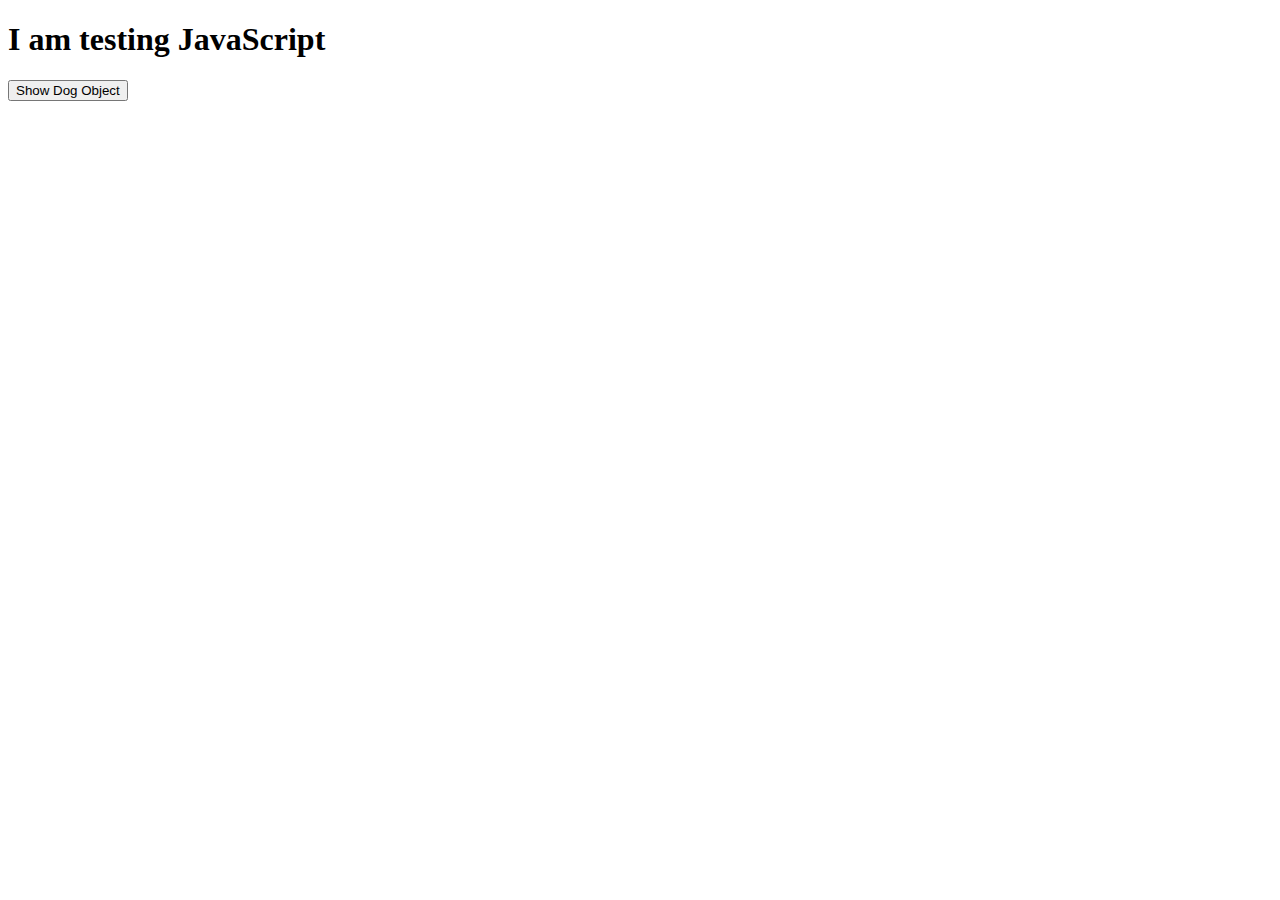
==== index.html @ b6f6394f "Update index.html" ====
﻿<!DOCTYPE html>
<html>
<head>
    <meta charset="utf-8" />
    <title>JavaScript Test</title>
    <script>
        // Creating whole class
        class dog {
            
            constructor(name, breed, age, weight, city, state) {
                var name = name;
                var breed = breed;
                var age = age;
                var weight = weight;
                var address = {
                    city: city,
                    state: state
                }

                this.getName = function() {
                    return name;
                };
                this.getBreed = function() {
                    return breed;
                };
                this.getAge = function() {
                    return age;
                };
                this.getWeight = function() {
                    return weight;
                };
            }

            honk() {
                alert("Beep Beep!");
            }
        }
        // Just creating constructor
        function dogMaker (name,breed,age,weight) {
            this.name = name;
            this.breed = breed;
            this.age = age;
            this.weight = weight;
        }
        // creating object and adding attributes
        var doggo = new Object();
        doggo.breed = "help";
        doggo.country = "Australia";


        function btn_click() {
            var doggy = new dogMaker("Fido","Lab",3,55.3);
            alert("name: " + doggy.name + "\n" + "Breed: " + doggy.breed + "\n"
                + "Age: " + doggy.age + "\n" + "Weight: " + doggy.weight);
                
            doggy = new dog("idiot","Golden", 12, 230);
            var dogP = document.getElementById("showDog");
            dogP.innerHTML = "name: " + doggy.getName() + "\n" + "Breed: " + doggy.getBreed() + "\n"
                + "Age: " + doggy.getAge() + "\n" + "Weight: " + doggy.getWeight();
            doggy.honk();

            var array = new Array();
            var array2 = [];
            array.push("hello");
            array.push(undefined);
            alert(array2);
        }

    </script>
</head>
<body>
    <h1>I am testing JavaScript</h1>
    <input id="btn" type="button" value="Show Dog Object" onclick="btn_click()">
    <p id="showDog"></p>
</body>
</html>
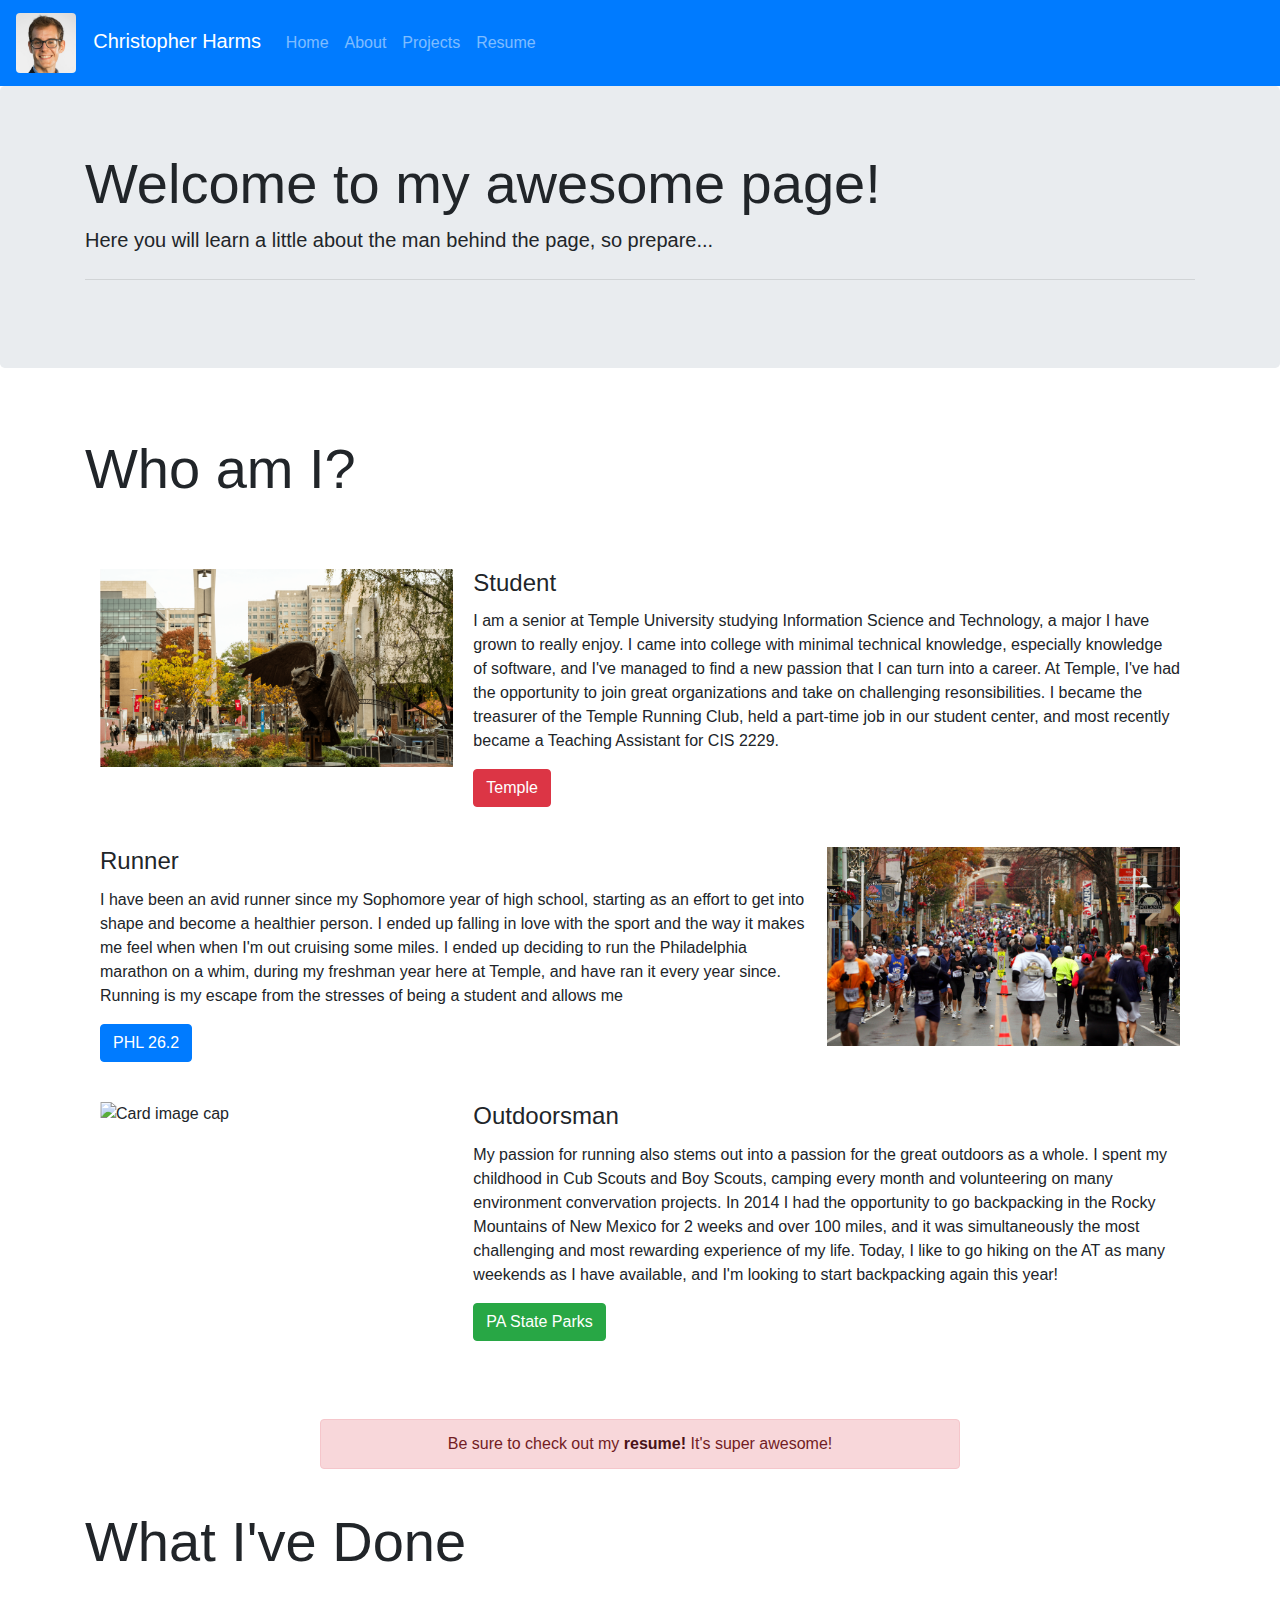
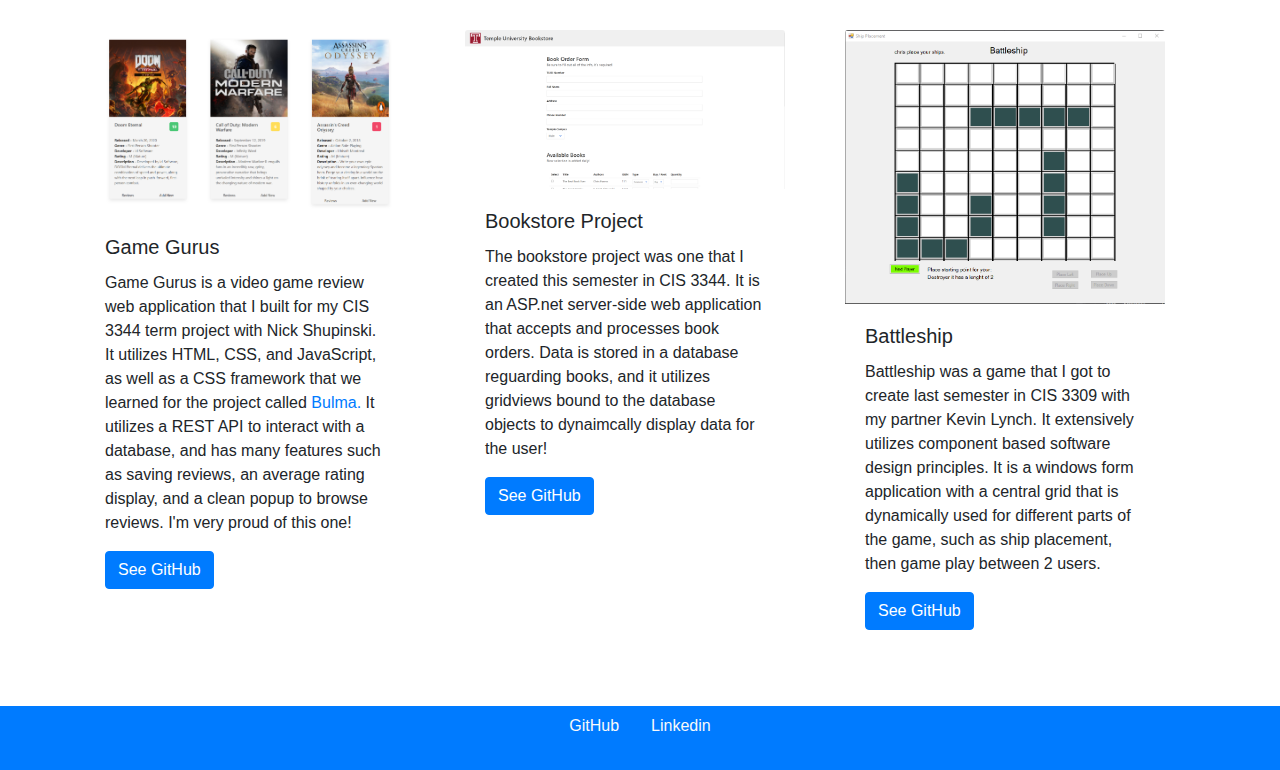
==== commit 94323655: "added personal website" ====
--- a/index.html
+++ b/index.html
@@ -1,76 +1,170 @@
-﻿<!DOCTYPE html>
-<html>
-<head>
-    <meta charset="utf-8" />
-    <title>JavaScript Test</title>
-    <script>
-        // Creating whole class
-        class dog {
+<!doctype html>
+<html lang="en">
+  <head>
+
+    <!-- Tech Homework 3 - 10/01/2020 -->
+    <!-- Required meta tags -->
+    <meta charset="utf-8">
+    <meta name="viewport" content="width=device-width, initial-scale=1, shrink-to-fit=no">
+
+    <!-- Bootstrap CSS -->
+    <link rel="stylesheet" href="https://stackpath.bootstrapcdn.com/font-awesome/4.7.0/css/font-awesome.min.css" integrity="sha384-wvfXpqpZZVQGK6TAh5PVlGOfQNHSoD2xbE+QkPxCAFlNEevoEH3Sl0sibVcOQVnN" crossorigin="anonymous">
+    <link rel="stylesheet" href="https://stackpath.bootstrapcdn.com/bootstrap/4.5.2/css/bootstrap.min.css" integrity="sha384-JcKb8q3iqJ61gNV9KGb8thSsNjpSL0n8PARn9HuZOnIxN0hoP+VmmDGMN5t9UJ0Z" crossorigin="anonymous">
+    <link rel="stylesheet" href="styles.css">
+    <link rel="icon" href="images/Bootstrap_logo.svg">
+    <title>Chris Harms</title>
+  </head>
+  <body>
+
+        <nav class="navbar-expand-lg navbar navbar-dark bg-primary">
+            <a class="navbar-brand mb-0 h1">
+              <img src="images/Headshot - Cropped.jpg" class="d-inline-block align-center rounded" width="60" height="60" style="margin-right: 5%;">
+              Christopher Harms</a>
+            <button class="navbar-toggler" type="button" data-toggle="collapse" data-target="#navbarNavAltMarkup" aria-controls="navbarNavAltMarkup" aria-expanded="false" aria-label="Toggle navigation">
+              <span class="navbar-toggler-icon"></span>
+            </button>
+            <div class="collapse navbar-collapse" id="navbarNavAltMarkup">
+              <div class="navbar-nav">
+                <a class="nav-link" href="index.html">Home <span class="sr-only">(current)</span></a>
+                <a class="nav-link" href="#aboutme">About</a>
+                <a class="nav-link" href="#projects">Projects</a>
+                <a class="nav-link" href="resume.html">Resume</a>
+                
+              </div>
+            </div>
+          </nav>
+
             
-            constructor(name, breed, age, weight, city, state) {
-                var name = name;
-                var breed = breed;
-                var age = age;
-                var weight = weight;
-                var address = {
-                    city: city,
-                    state: state
-                }
 
-                this.getName = function() {
-                    return name;
-                };
-                this.getBreed = function() {
-                    return breed;
-                };
-                this.getAge = function() {
-                    return age;
-                };
-                this.getWeight = function() {
-                    return weight;
-                };
-            }
+          <div class="jumbotron">
+            <div class="container">
+          
+              <h1 class="display-4">Welcome to my awesome page!</h1>
+              
+              <p class="lead">Here you will learn a little about the man behind the page, so prepare...</p>
+              <hr class="my-4">
 
-            honk() {
-                alert("Beep Beep!");
-            }
-        }
-        // Just creating constructor
-        function dogMaker (name,breed,age,weight) {
-            this.name = name;
-            this.breed = breed;
-            this.age = age;
-            this.weight = weight;
-        }
-        // creating object and adding attributes
-        var doggo = new Object();
-        doggo.breed = "help";
-        doggo.country = "Australia";
+              </p>
+            </div>
+            
+          </div>
 
+          <div class="container" id="aboutme">
+            <h2 class="display-4" style="margin-top: 6%;margin-bottom: 6%;">Who am I?</h2>
+            <div class="container">
+              <div class="card-group vgr-cards">
+                <div class="card">
+                  <div class="card-img-body">
+                  <img class="card-img" src="images/temple.png" alt="Card image cap">
+                  </div>
+                  <div class="card-body">
+                    <h4 class="card-title">Student</h4>
+                    <p class="card-text"> I am a senior at Temple University studying Information Science and Technology, a major I have grown to really enjoy. I came into college with minimal technical knowledge, especially knowledge of software,
+                      and I've managed to find a new passion that I can turn into a career. At Temple, I've had the opportunity to join great organizations and take on challenging resonsibilities. I became the treasurer of the Temple Running Club,
+                      held a part-time job in our student center, and most recently became a Teaching Assistant for CIS 2229.
+                    </p>
+                    <a href="https://www.temple.edu/" class="btn btn-danger">Temple</a>
+                  </div>
+                </div>
+                <div class="card">
+                  <div class="card-img-body">
+                    <img class="card-img" src="images/marathon.jpg" alt="Card image cap"></div>
+                  <div class="card-body">
+                    <h4 class="card-title">Runner</h4>
+                    <p class="card-text">I have been an avid runner since my Sophomore year of high school, starting as an effort to get into shape and become a healthier person. I ended up falling in love with the sport and the way it makes me feel when
+                      when I'm out cruising some miles. I ended up deciding to run the Philadelphia marathon on a whim, during my freshman year here at Temple, and have ran it every year since. Running is my escape from the stresses of being a student and
+                      allows me
+                    </p>
+                    <a href="https://www.philadelphiamarathon.com/" class="btn btn-primary">PHL 26.2</a>
+                  </div>
+                </div>
+                <div class="card">
+                  <div class="card-img-body">
+                    <img class="card-img" src="images/landscape.jpeg" alt="Card image cap"></div>
+                  <div class="card-body">
+                    <h4 class="card-title">Outdoorsman</h4>
+                    <p class="card-text">
+                      My passion for running also stems out into a passion for the great outdoors as a whole. I spent my childhood in Cub Scouts and Boy Scouts, camping every month and volunteering on many environment convervation projects. In 2014 I had the opportunity to
+                      go backpacking in the Rocky Mountains of New Mexico for 2 weeks and over 100 miles, and it was simultaneously the most challenging and most rewarding experience of my life. Today, I like to go hiking on the AT as many weekends as I have available, and I'm
+                      looking to start backpacking again this year!
+                    </p>
+                    <a href="https://www.dcnr.pa.gov/StateParks/Pages/default.aspx" class="btn btn-success">PA State Parks</a>
+                  </div>
+                </div>
+              </div>
+            </div>
+          </div>
+          <div class="container" style="margin-top: 3%; margin-bottom: 3%;">
+            <div class="alert alert-danger" role="alert" style="text-align: center;max-width: 40rem;margin: auto;">
+              Be sure to check out my <a class="alert-link" href="resume.html">resume!</a>  It's super awesome!
+            </div>
+          </div>
+          
+          <div class="container-fluid" id="projects">
+            <div class="container">
+              <h2 class="display-4">What I've Done</h2>
+            </div>
+            
+            <div class="container">
+              <div class="row" style="margin-top: 5%; margin-bottom: 5%;">
+                <div class="col-sm">
+                  <div class="card" style="width: 20rem;">
+                    <img class="card-img-top" src="images/game gurus.png" alt="Card image cap">
+                    <div class="card-body">
+                      <h5 class="card-title">Game Gurus</h5>
+                      <p class="card-text">Game Gurus is a video game review web application that I built for my CIS 3344 term project with Nick Shupinski.
+                        It utilizes HTML, CSS, and JavaScript, as well as a CSS framework that we learned for the project called <a href="https://bulma.io/">Bulma.</a>
+                        It utilizes a REST API to interact with a database, and has many features such as saving reviews, an average rating display, and a clean popup to browse reviews. I'm very proud of this one!
+                      </p>
+                      <a href="https://github.com/chrisharms/Game-Gurus" class="btn btn-primary">See GitHub</a>
+                    </div>
+                  </div>
+                </div>
+                <div class="col-sm">
+                  <div class="card" style="width: 20rem;">
+                    <img class="card-img-top" src="images/bookstore.png" alt="Card image cap">
+                    <div class="card-body">
+                      <h5 class="card-title">Bookstore Project</h5>
+                      <p class="card-text">The bookstore project was one that I created this semester in CIS 3344. It is an ASP.net server-side web application that accepts and processes book orders.
+                        Data is stored in a database reguarding books, and it utilizes gridviews bound to the database objects to dynaimcally display data for the user!
+                      </p>
+                      <a href="https://github.com/chrisharms/CIS-3342/tree/master/Bookstore" class="btn btn-primary">See GitHub</a>
+                    </div>
+                  </div>
+                </div>
+                <div class="col-sm">
+                  <div class="card" style="width: 20rem;">
+                    <img class="card-img-top" src="images/battleship.png" alt="Card image cap">
+                    <div class="card-body">
+                      <h5 class="card-title">Battleship</h5>
+                      <p class="card-text">Battleship was a game that I got to create last semester in CIS 3309 with my partner Kevin Lynch. It extensively utilizes component based software design principles.
+                        It is a windows form application with a central grid that is dynamically used for different parts of the game, such as ship placement, then game play between 2 users.
+                      </p>
+                      <a href="https://github.com/Daoi/BattleShipGame" class="btn btn-primary">See GitHub</a>
+                    </div>
+                  </div>
+                </div>
+              </div>
+            </div>
+            
+          </div>
+          </div>
+   <div class='footer bg-primary' style="height: 4rem;">
+    <ul class="nav justify-content-center">
+        <li class="nav-item">
+          <a class="nav-link text-light" href="https://github.com/chrisharms">GitHub</a>
+        </li>
+        <li class="nav-item">
+          <a class="nav-link text-light" href="https://www.linkedin.com/in/christopher-harms-909559150/">Linkedin</a>
+        </li>
 
-        function btn_click() {
-            var doggy = new dogMaker("Fido","Lab",3,55.3);
-            alert("name: " + doggy.name + "\n" + "Breed: " + doggy.breed + "\n"
-                + "Age: " + doggy.age + "\n" + "Weight: " + doggy.weight);
-                
-            doggy = new dog("idiot","Golden", 12, 230);
-            var dogP = document.getElementById("showDog");
-            dogP.innerHTML = "name: " + doggy.getName() + "\n" + "Breed: " + doggy.getBreed() + "\n"
-                + "Age: " + doggy.getAge() + "\n" + "Weight: " + doggy.getWeight();
-            doggy.honk();
+      </ul>
+       <div>
 
-            var array = new Array();
-            var array2 = [];
-            array.push("hello");
-            array.push(undefined);
-            alert(array2);
-        }
-
-    </script>
-</head>
-<body>
-    <h1>I am testing JavaScript</h1>
-    <input id="btn" type="button" value="Show Dog Object" onclick="btn_click()">
-    <p id="showDog"></p>
-</body>
+    <!-- Optional JavaScript -->
+    <!-- jQuery first, then Popper.js, then Bootstrap JS -->
+    <script src="https://code.jquery.com/jquery-3.5.1.slim.min.js" integrity="sha384-DfXdz2htPH0lsSSs5nCTpuj/zy4C+OGpamoFVy38MVBnE+IbbVYUew+OrCXaRkfj" crossorigin="anonymous"></script>
+    <script src="https://cdn.jsdelivr.net/npm/popper.js@1.16.1/dist/umd/popper.min.js" integrity="sha384-9/reFTGAW83EW2RDu2S0VKaIzap3H66lZH81PoYlFhbGU+6BZp6G7niu735Sk7lN" crossorigin="anonymous"></script>
+    <script src="https://stackpath.bootstrapcdn.com/bootstrap/4.5.2/js/bootstrap.min.js" integrity="sha384-B4gt1jrGC7Jh4AgTPSdUtOBvfO8shuf57BaghqFfPlYxofvL8/KUEfYiJOMMV+rV" crossorigin="anonymous"></script>
+  </body>
 </html>--- a/styles.css
+++ b/styles.css
@@ -0,0 +1,73 @@
+
+  #navbarNavAltMarkup {
+    margin-left: 1%;
+  }
+  .card {
+    border: none;
+  }
+  
+  .card-img {
+    border-radius: 0;
+  }
+  
+  .vgr-cards .card {
+    display: -webkit-box;
+    display: flex;
+    flex-flow: wrap;
+    -webkit-box-flex: 100%;
+            flex: 100%;
+    margin-bottom: 40px;
+  }
+  .vgr-cards .card:nth-child(even) .card-img-body {
+    -webkit-box-ordinal-group: 3;
+            order: 2;
+  }
+  .vgr-cards .card:nth-child(even) .card-body {
+    padding-left: 0;
+    padding-right: 1.25rem;
+  }
+  @media (max-width: 576px) {
+    .vgr-cards .card {
+      display: block;
+    }
+  }
+  .vgr-cards .card-img-body {
+    -webkit-box-flex: 1;
+            flex: 1;
+    overflow: hidden;
+    position: relative;
+  }
+  @media (max-width: 576px) {
+    .vgr-cards .card-img-body {
+      width: 100%;
+      height: 200px;
+      margin-bottom: 20px;
+    }
+  }
+  .vgr-cards .card-img {
+    width: 100%;
+    height: auto;
+    position: absolute;
+    margin-left: 50%;
+    -webkit-transform: translateX(-50%);
+            transform: translateX(-50%);
+  }
+  @media (max-width: 1140px) {
+    .vgr-cards .card-img {
+      margin: 0;
+      -webkit-transform: none;
+              transform: none;
+      width: 100%;
+      height: auto;
+    }
+  }
+  .vgr-cards .card-body {
+    -webkit-box-flex: 2;
+            flex: 2;
+    padding: 0 0 0 1.25rem;
+  }
+  @media (max-width: 576px) {
+    .vgr-cards .card-body {
+      padding: 0;
+    }
+  }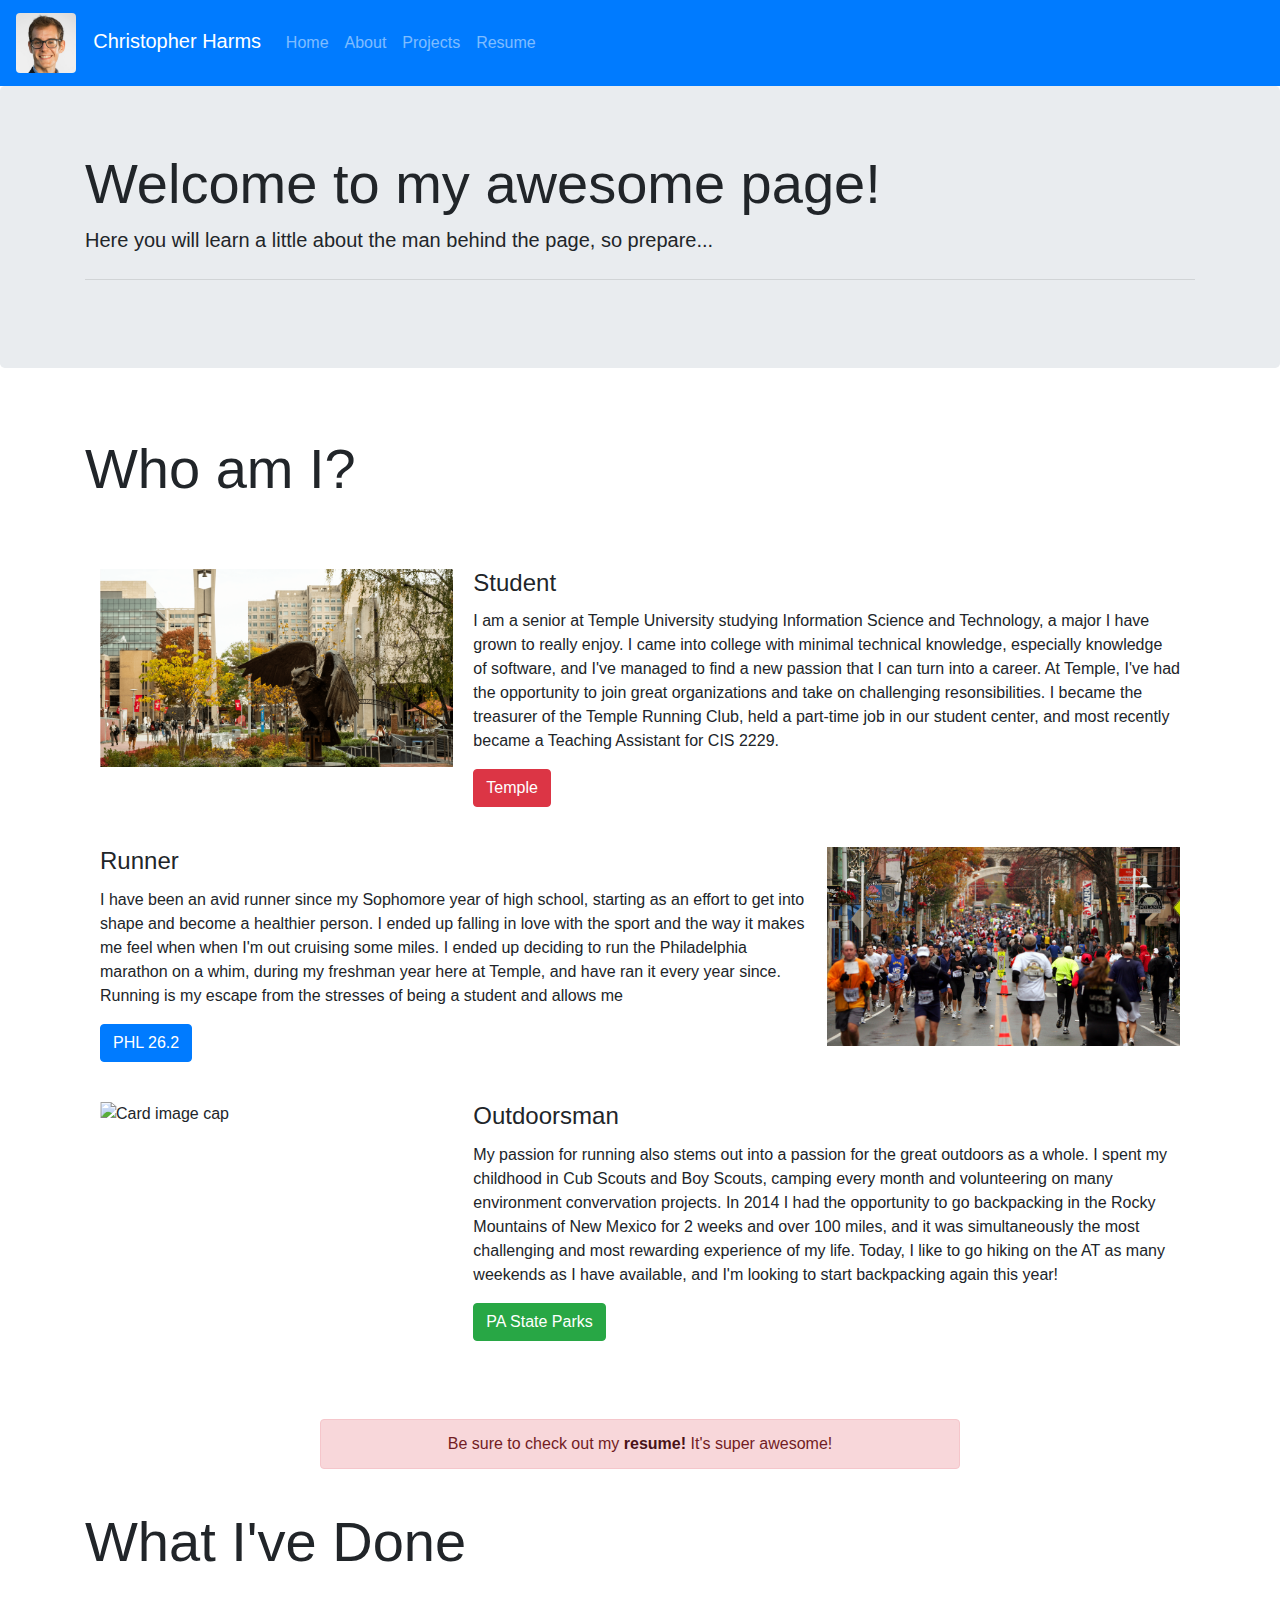
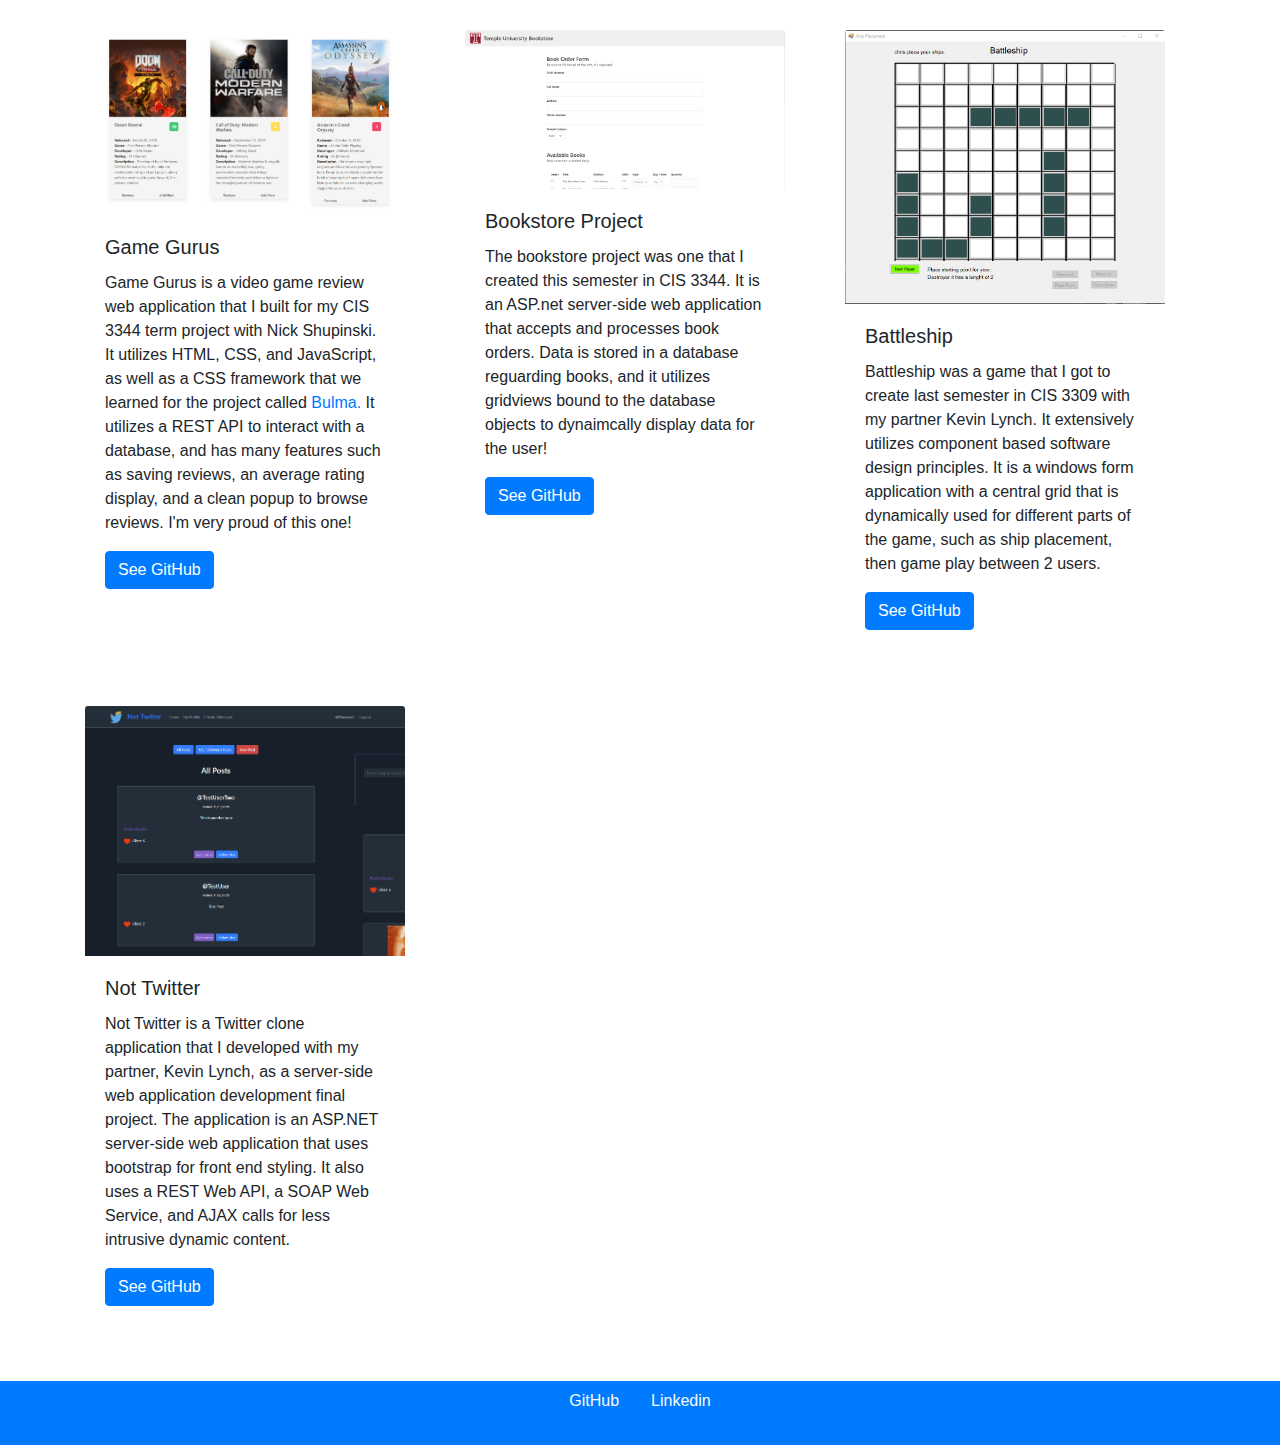
==== commit f2a82479: "added not twitter" ====
--- a/index.html
+++ b/index.html
@@ -145,6 +145,20 @@
                   </div>
                 </div>
               </div>
+              <div class="row" style="margin-top: 5%; margin-bottom: 5%;">
+                <div class="col-sm">
+                  <div class="card" style="width: 20rem;">
+                    <img class="card-img-top" src="images/not_twitter.png" alt="Card image cap">
+                    <div class="card-body">
+                      <h5 class="card-title">Not Twitter</h5>
+                      <p class="card-text"> Not Twitter is a Twitter clone application that I developed with my partner, Kevin Lynch, as a server-side web application development final project.
+                        The application is an ASP.NET server-side web application that uses bootstrap for front end styling. It also uses a REST Web API, a SOAP Web Service, and AJAX calls for less intrusive dynamic content.
+                      </p>
+                      <a href="https://github.com/chrisharms/TwitterClone" class="btn btn-primary">See GitHub</a>
+                    </div>
+                  </div>
+                </div>
+              </div>
             </div>
             
           </div>
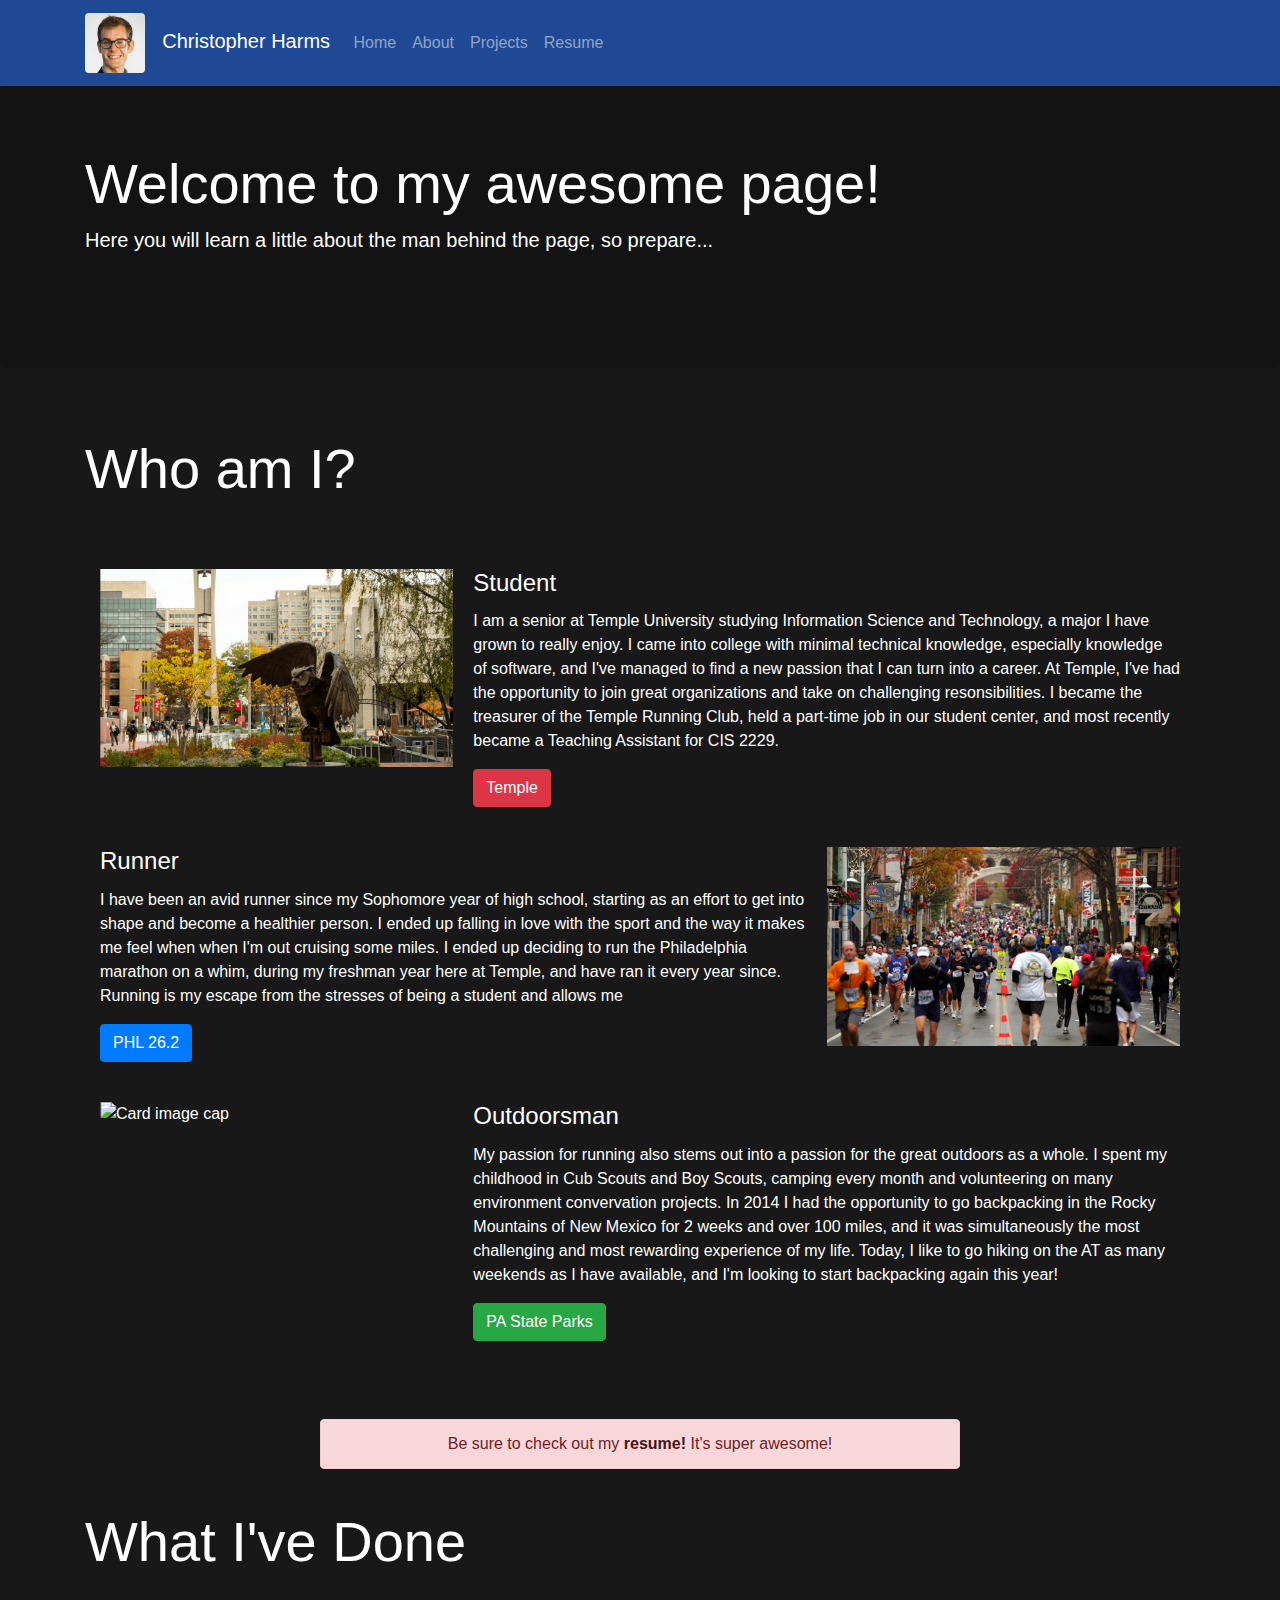
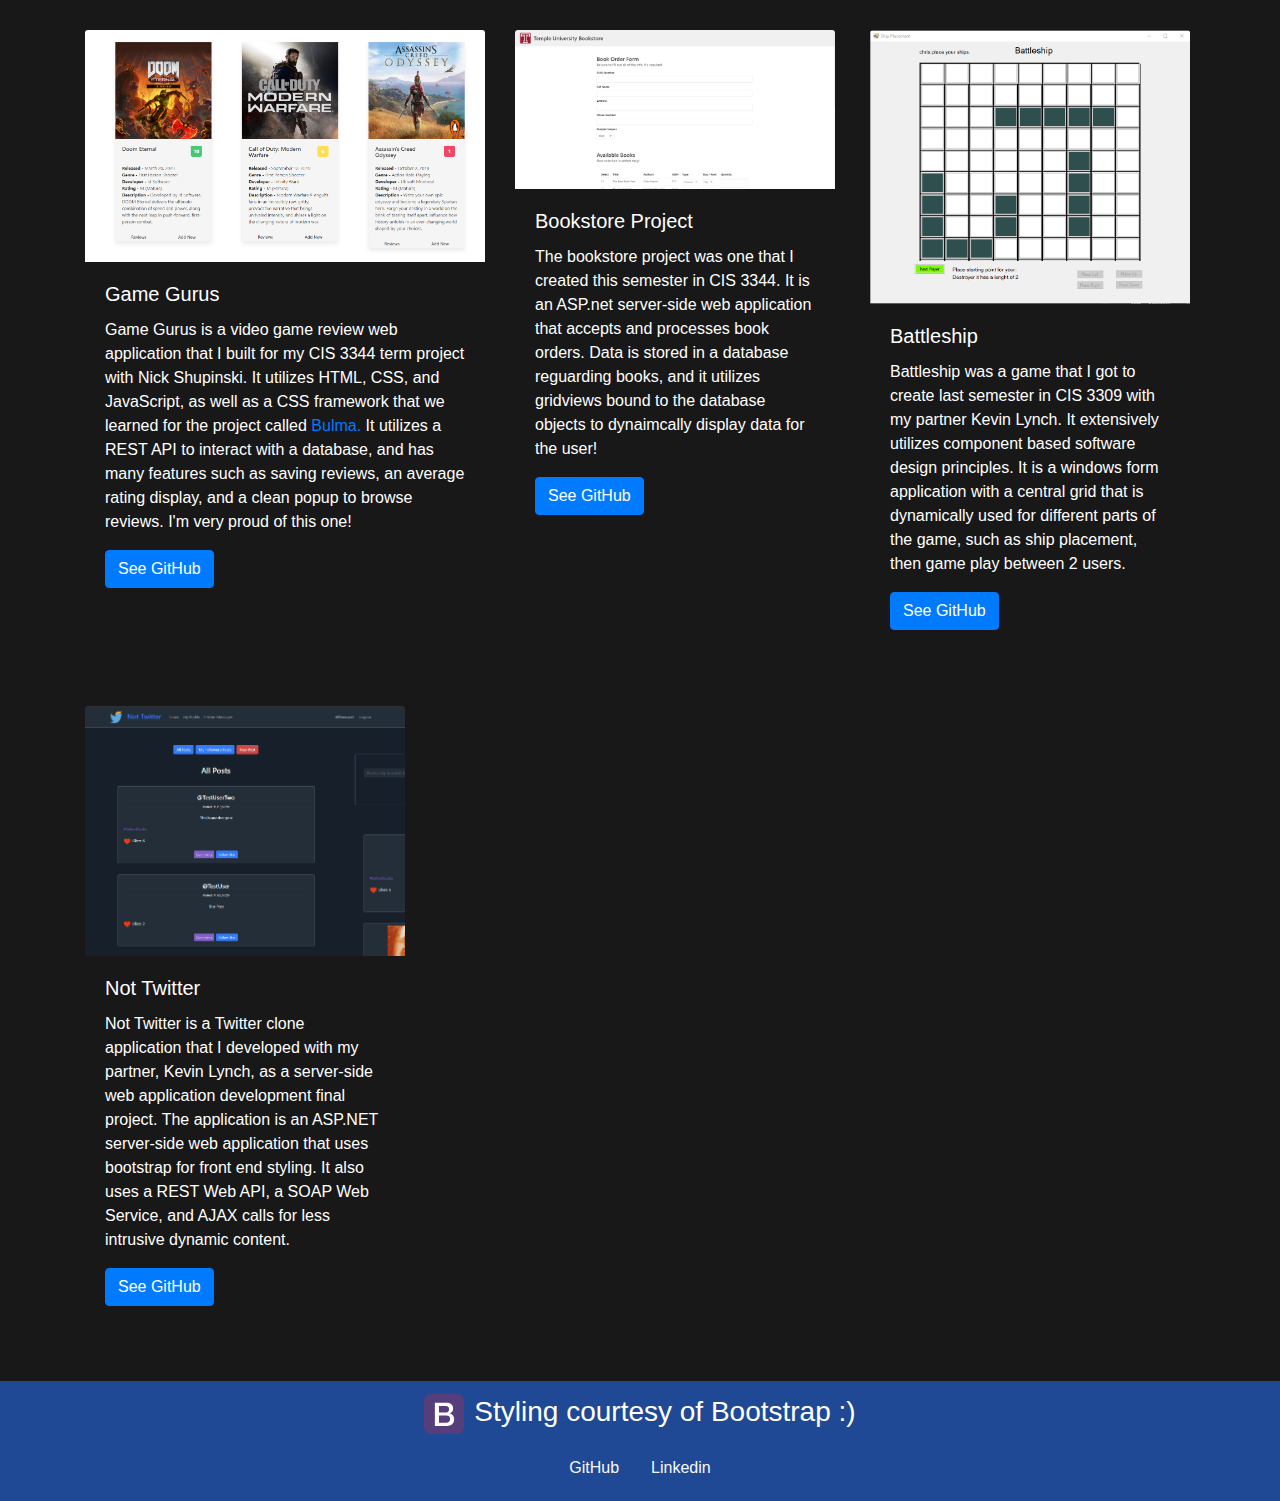
==== commit 08cf6e0f: "dark mode" ====
--- a/index.html
+++ b/index.html
@@ -15,24 +15,29 @@
     <title>Chris Harms</title>
   </head>
   <body>
-
-        <nav class="navbar-expand-lg navbar navbar-dark bg-primary">
-            <a class="navbar-brand mb-0 h1">
-              <img src="images/Headshot - Cropped.jpg" class="d-inline-block align-center rounded" width="60" height="60" style="margin-right: 5%;">
-              Christopher Harms</a>
-            <button class="navbar-toggler" type="button" data-toggle="collapse" data-target="#navbarNavAltMarkup" aria-controls="navbarNavAltMarkup" aria-expanded="false" aria-label="Toggle navigation">
-              <span class="navbar-toggler-icon"></span>
-            </button>
-            <div class="collapse navbar-collapse" id="navbarNavAltMarkup">
-              <div class="navbar-nav">
-                <a class="nav-link" href="index.html">Home <span class="sr-only">(current)</span></a>
-                <a class="nav-link" href="#aboutme">About</a>
-                <a class="nav-link" href="#projects">Projects</a>
-                <a class="nav-link" href="resume.html">Resume</a>
-                
-              </div>
+    <div class="navbar-container">
+      <div class="container">
+        <nav class="navbar-expand-lg navbar navbar-dark">
+          <a class="navbar-brand mb-0 h1">
+            <img src="images/Headshot - Cropped.jpg" class="d-inline-block align-center rounded" width="60" height="60" style="margin-right: 5%;">
+            Christopher Harms</a>
+          <button class="navbar-toggler" type="button" data-toggle="collapse" data-target="#navbarNavAltMarkup" aria-controls="navbarNavAltMarkup" aria-expanded="false" aria-label="Toggle navigation">
+            <span class="navbar-toggler-icon"></span>
+          </button>
+          <div class="collapse navbar-collapse" id="navbarNavAltMarkup">
+            <div class="navbar-nav">
+              <a class="nav-link" href="index.html">Home <span class="sr-only">(current)</span></a>
+              <a class="nav-link" href="#aboutme">About</a>
+              <a class="nav-link" href="#projects">Projects</a>
+              <a class="nav-link" href="resume.html">Resume</a>
+              
             </div>
-          </nav>
+          </div>
+        </nav>
+      </div>
+    </div>
+      
+        
 
             
 
@@ -107,8 +112,8 @@
             
             <div class="container">
               <div class="row" style="margin-top: 5%; margin-bottom: 5%;">
-                <div class="col-sm">
-                  <div class="card" style="width: 20rem;">
+                <div class="col">
+                  <div class="card project" style="width: 25rem;">
                     <img class="card-img-top" src="images/game gurus.png" alt="Card image cap">
                     <div class="card-body">
                       <h5 class="card-title">Game Gurus</h5>
@@ -120,8 +125,8 @@
                     </div>
                   </div>
                 </div>
-                <div class="col-sm">
-                  <div class="card" style="width: 20rem;">
+                <div class="col">
+                  <div class="card project" style="width: 20rem;">
                     <img class="card-img-top" src="images/bookstore.png" alt="Card image cap">
                     <div class="card-body">
                       <h5 class="card-title">Bookstore Project</h5>
@@ -132,8 +137,8 @@
                     </div>
                   </div>
                 </div>
-                <div class="col-sm">
-                  <div class="card" style="width: 20rem;">
+                <div class="col">
+                  <div class="card project" style="width: 20rem;">
                     <img class="card-img-top" src="images/battleship.png" alt="Card image cap">
                     <div class="card-body">
                       <h5 class="card-title">Battleship</h5>
@@ -146,8 +151,8 @@
                 </div>
               </div>
               <div class="row" style="margin-top: 5%; margin-bottom: 5%;">
-                <div class="col-sm">
-                  <div class="card" style="width: 20rem;">
+                <div class="col">
+                  <div class="card project" style="width: 20rem;">
                     <img class="card-img-top" src="images/not_twitter.png" alt="Card image cap">
                     <div class="card-body">
                       <h5 class="card-title">Not Twitter</h5>
@@ -163,8 +168,9 @@
             
           </div>
           </div>
-   <div class='footer bg-primary' style="height: 4rem;">
-    <ul class="nav justify-content-center">
+   <div class='footer'>
+    <h3 class='text-center footer-title'><a href="https://getbootstrap.com/"><img src="images/Bootstrap_logo.svg" width="40px" style="margin-right: 10px;"></a>Styling courtesy of Bootstrap :)</h3>
+    <ul class="nav justify-content-center footer-list">
         <li class="nav-item">
           <a class="nav-link text-light" href="https://github.com/chrisharms">GitHub</a>
         </li>
@@ -173,7 +179,7 @@
         </li>
 
       </ul>
-       <div>
+    </div>
 
     <!-- Optional JavaScript -->
     <!-- jQuery first, then Popper.js, then Bootstrap JS -->
--- a/styles.css
+++ b/styles.css
@@ -1,4 +1,24 @@
-
+body, .card {
+  background-color: #181818;
+  color: white;
+}
+.jumbotron {
+  background-color: #131313;
+}
+.navbar, .footer, .navbar-container {
+  background-color: #1F4994;
+}
+.navbar {
+  padding-left: 0;
+  padding-right: 0;
+}
+.footer-title {
+  padding-top: 1%;
+  padding-bottom: 0.5%;
+}
+.footer-list {
+  padding-bottom: 1%;
+}
   #navbarNavAltMarkup {
     margin-left: 1%;
   }
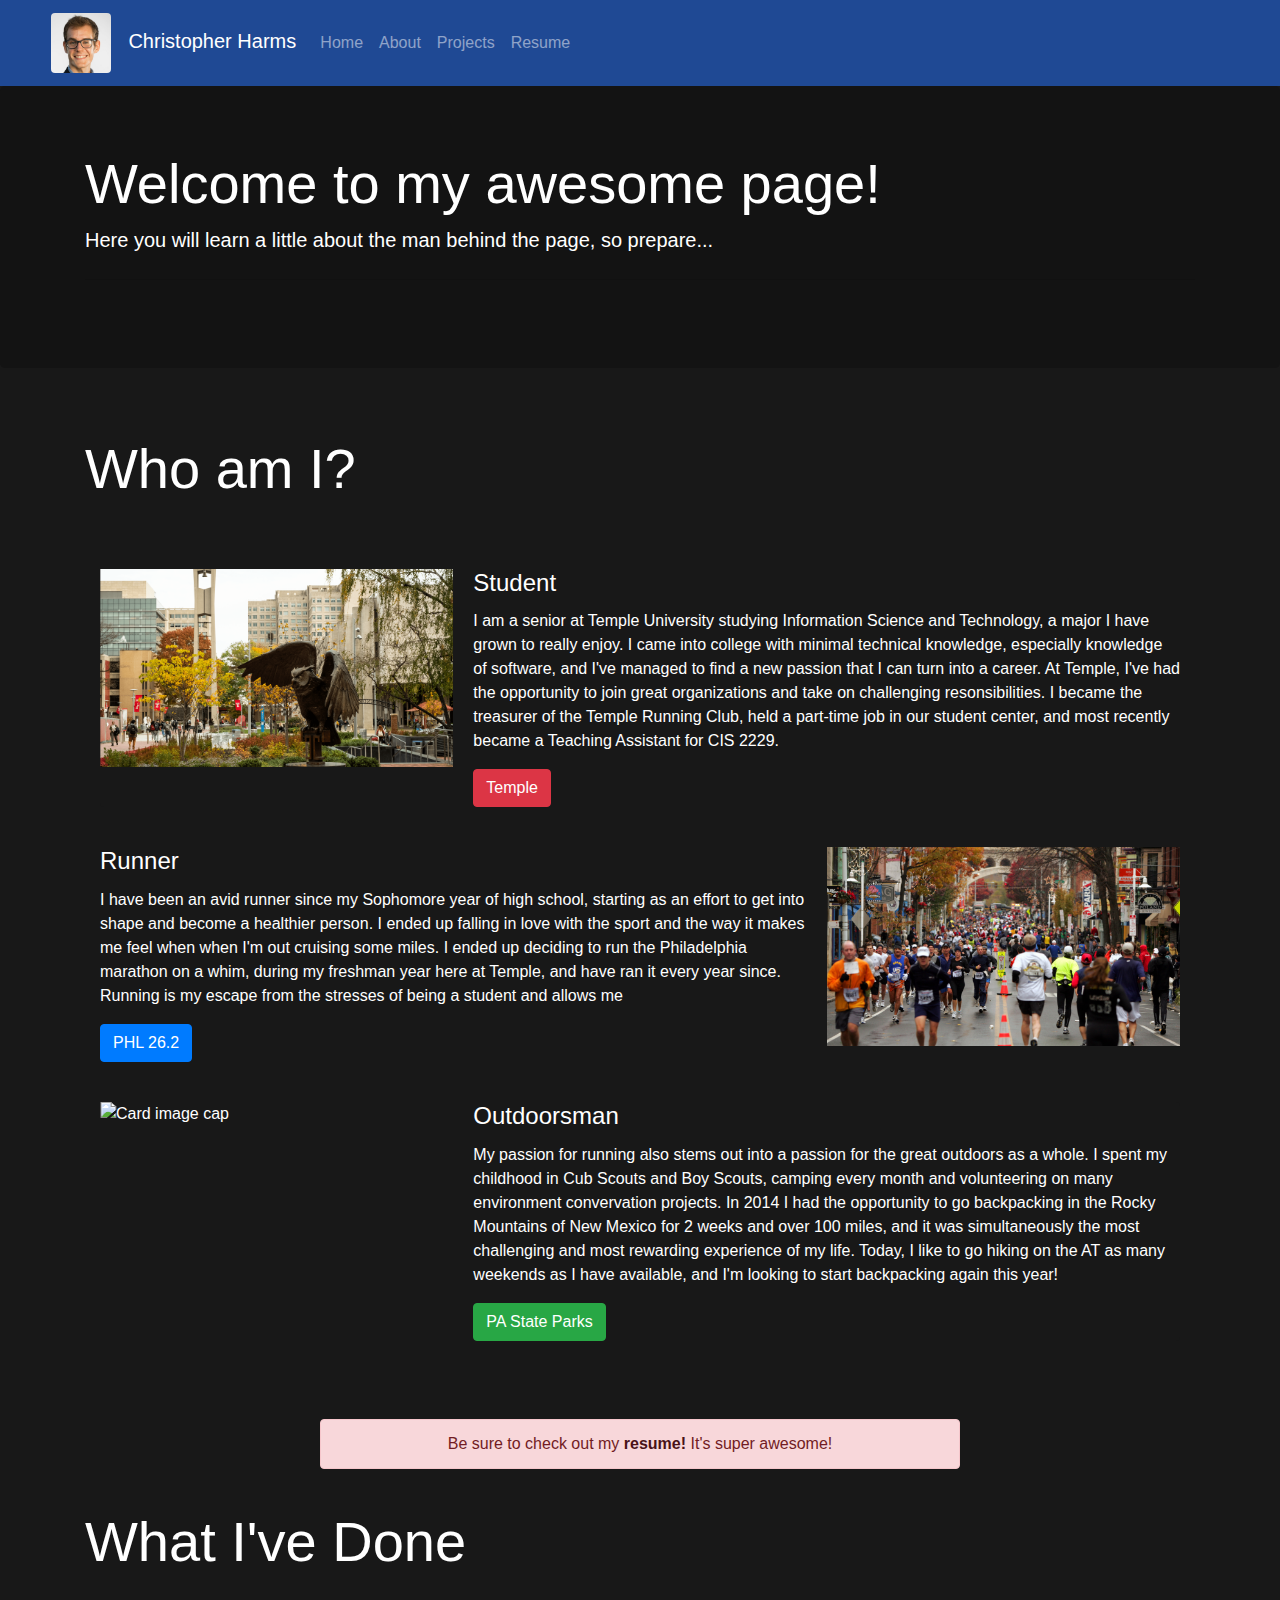
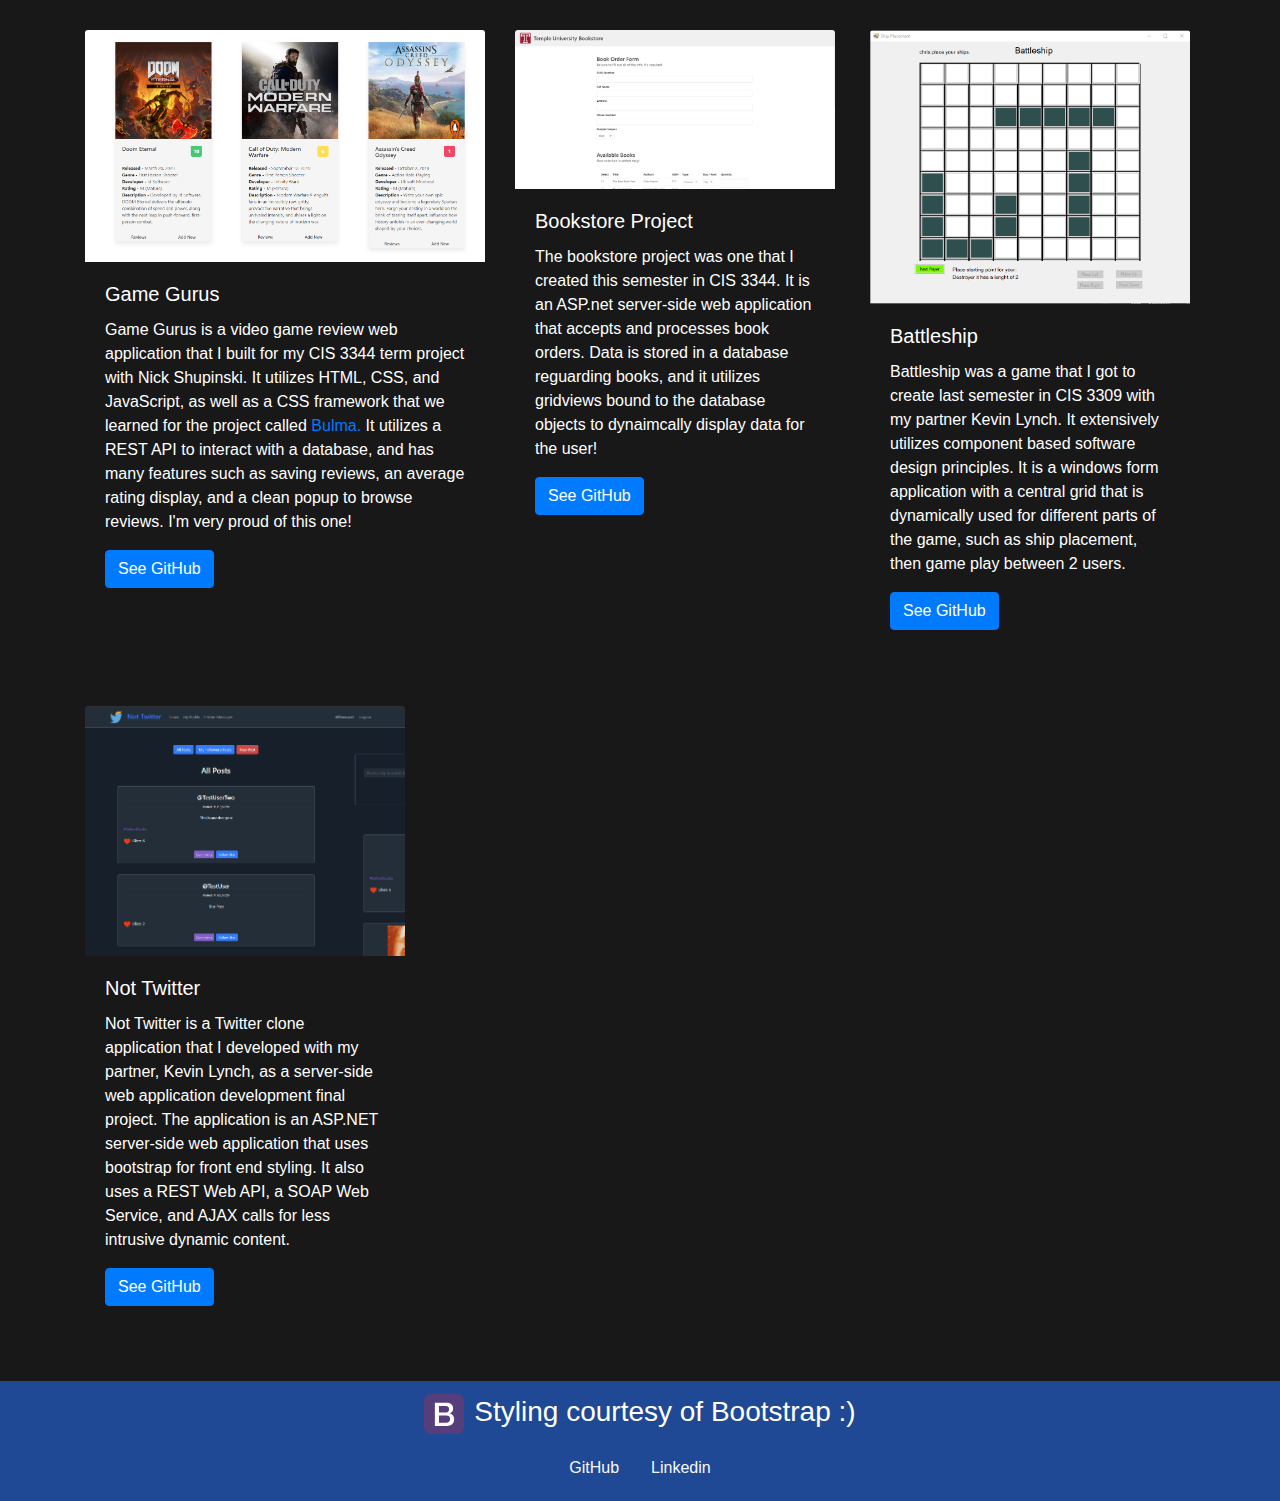
==== commit 6bebdfb5: "updates" ====
--- a/index.html
+++ b/index.html
@@ -15,8 +15,7 @@
     <title>Chris Harms</title>
   </head>
   <body>
-    <div class="navbar-container">
-      <div class="container">
+
         <nav class="navbar-expand-lg navbar navbar-dark">
           <a class="navbar-brand mb-0 h1">
             <img src="images/Headshot - Cropped.jpg" class="d-inline-block align-center rounded" width="60" height="60" style="margin-right: 5%;">
@@ -34,8 +33,7 @@
             </div>
           </div>
         </nav>
-      </div>
-    </div>
+
       
         
 
--- a/styles.css
+++ b/styles.css
@@ -8,16 +8,16 @@
 .navbar, .footer, .navbar-container {
   background-color: #1F4994;
 }
-.navbar {
-  padding-left: 0;
-  padding-right: 0;
-}
 .footer-title {
   padding-top: 1%;
   padding-bottom: 0.5%;
 }
 .footer-list {
   padding-bottom: 1%;
+}
+.navbar {
+  padding-left: 4%;
+  padding-right: 4%;
 }
   #navbarNavAltMarkup {
     margin-left: 1%;
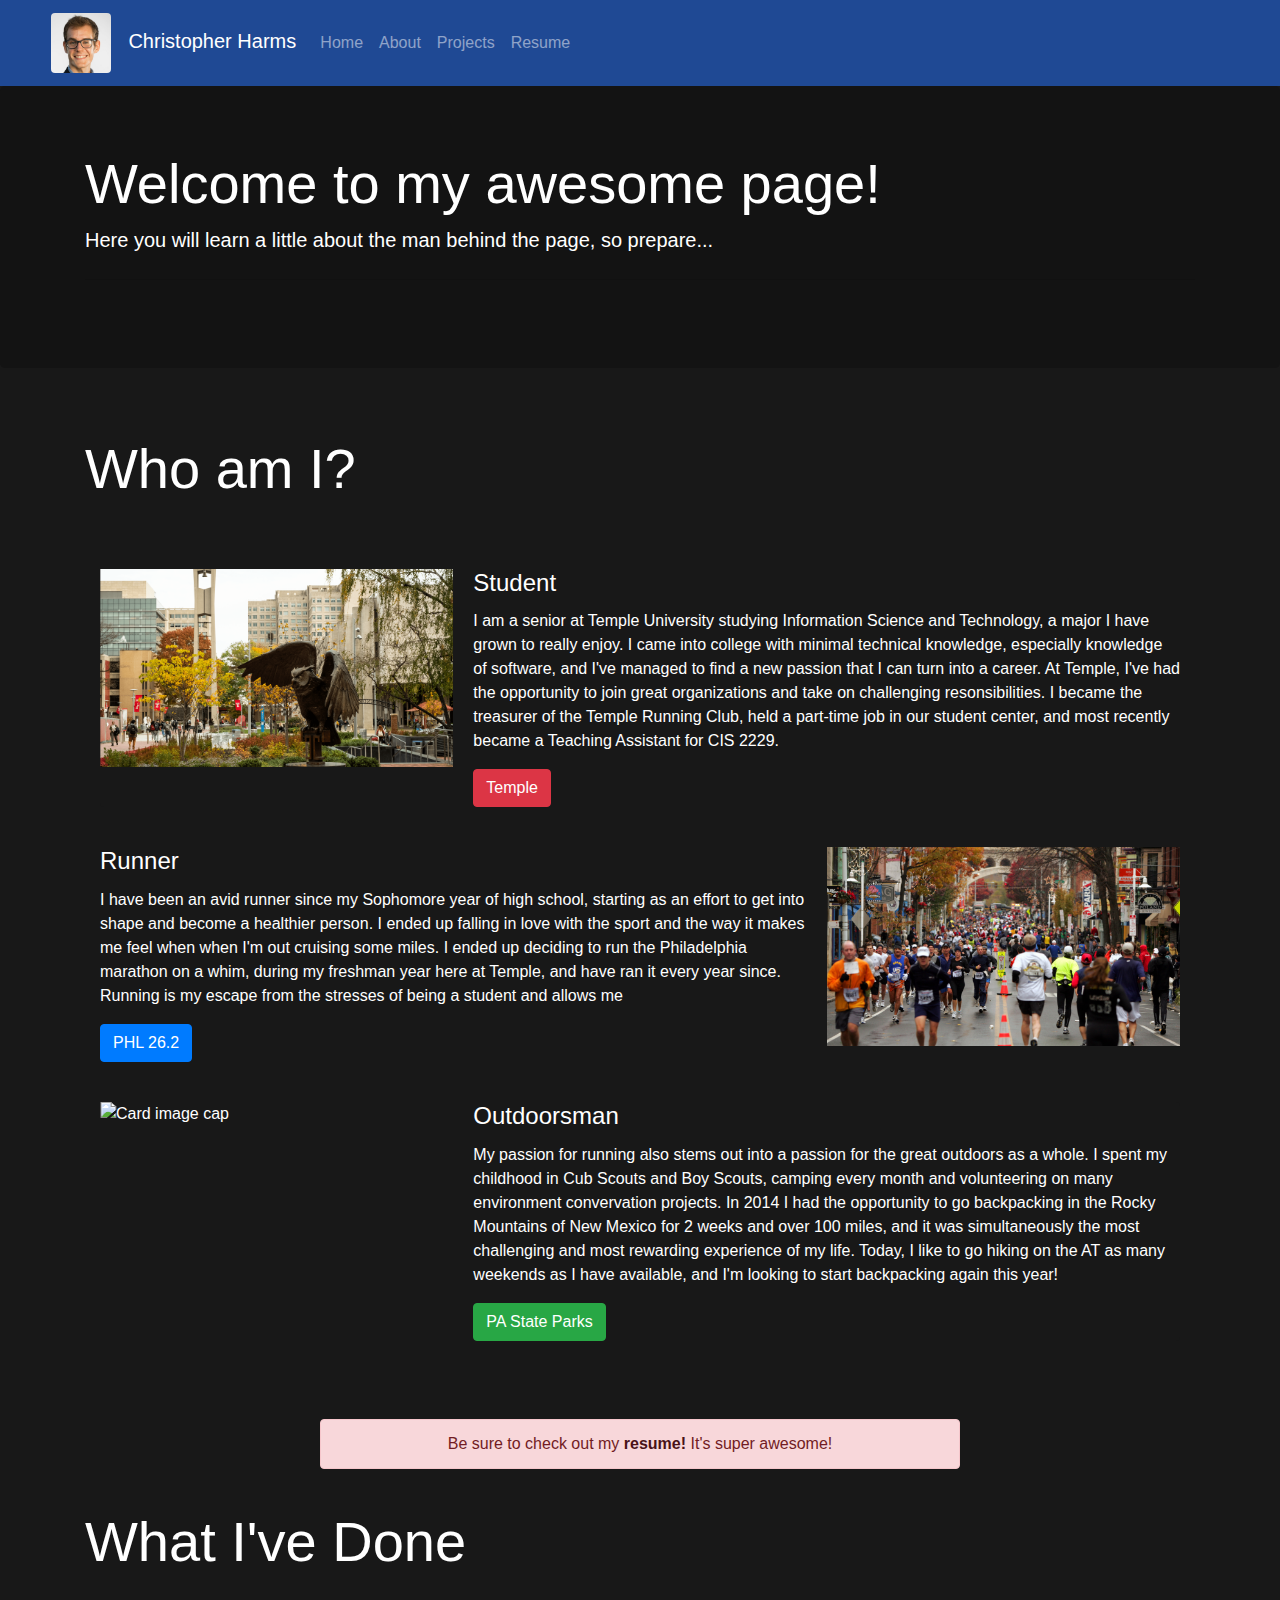
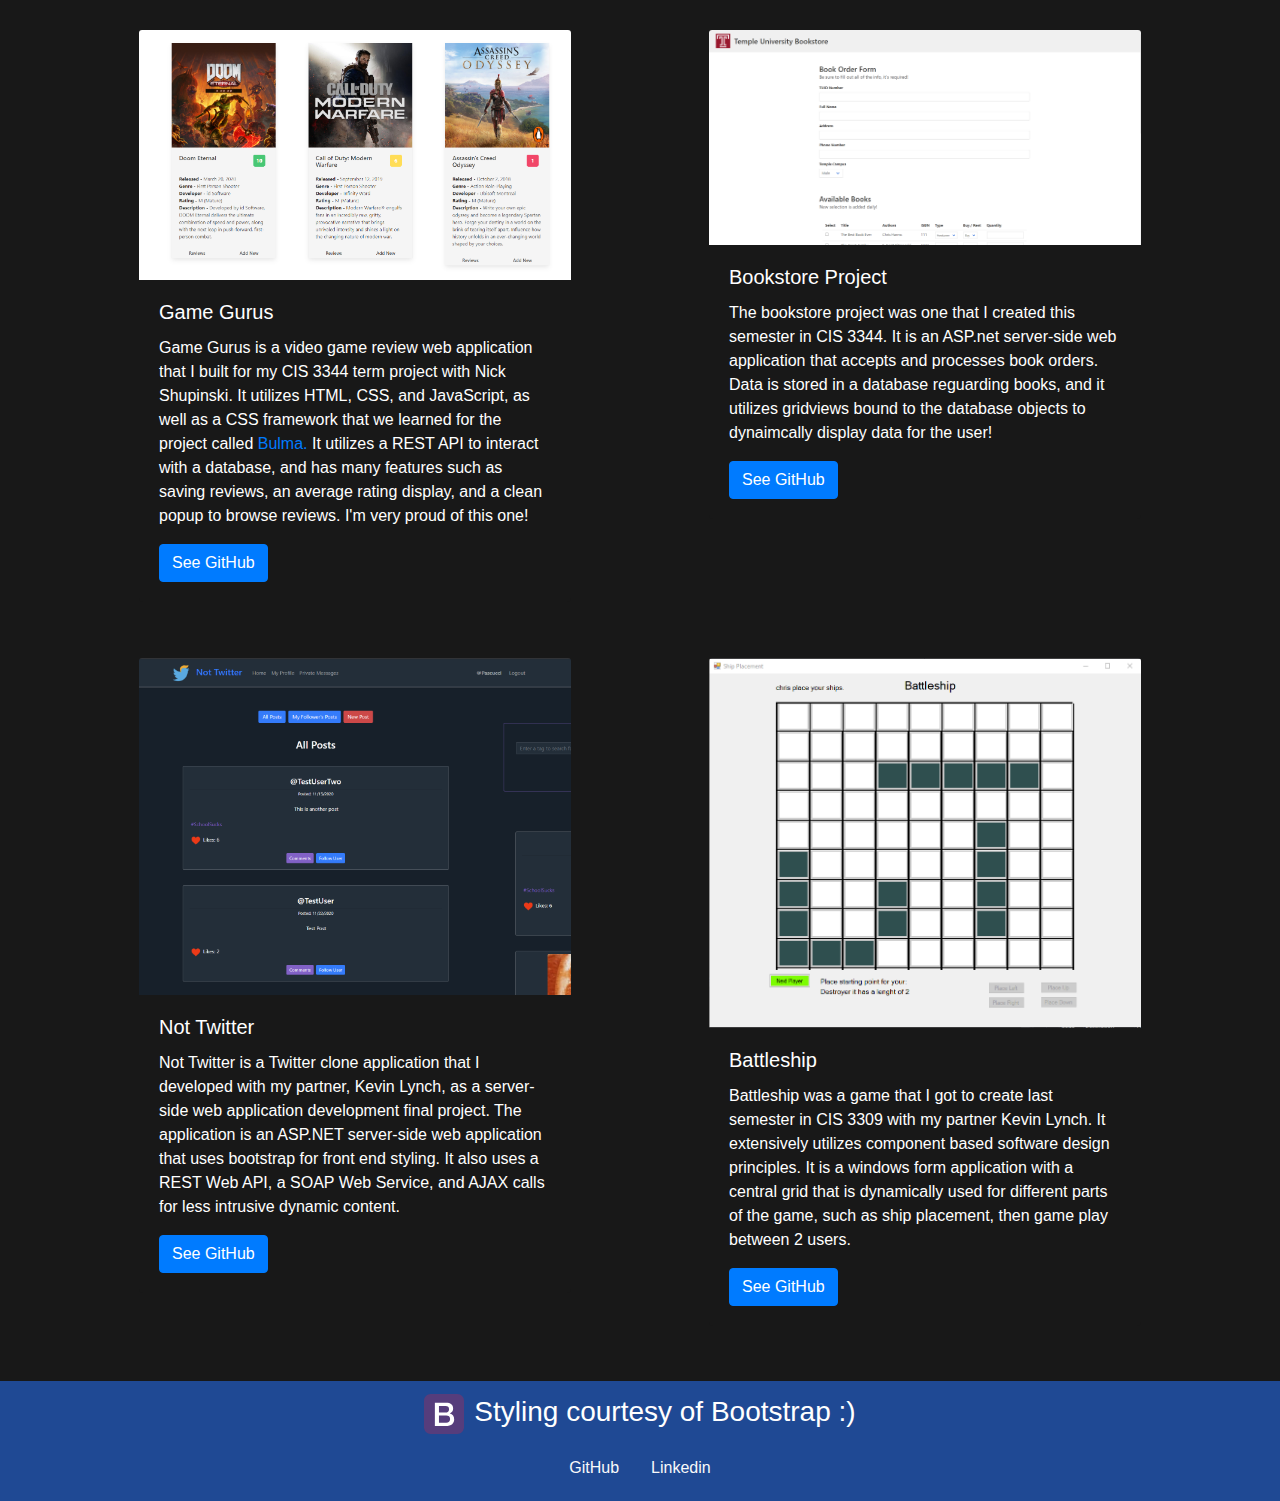
==== commit d4c78bcc: "fix project card styling on mobile" ====
--- a/index.html
+++ b/index.html
@@ -110,8 +110,8 @@
             
             <div class="container">
               <div class="row" style="margin-top: 5%; margin-bottom: 5%;">
-                <div class="col">
-                  <div class="card project" style="width: 25rem;">
+                <div class="col card-col">
+                  <div class="card project">
                     <img class="card-img-top" src="images/game gurus.png" alt="Card image cap">
                     <div class="card-body">
                       <h5 class="card-title">Game Gurus</h5>
@@ -123,8 +123,8 @@
                     </div>
                   </div>
                 </div>
-                <div class="col">
-                  <div class="card project" style="width: 20rem;">
+                <div class="col card-col">
+                  <div class="card project">
                     <img class="card-img-top" src="images/bookstore.png" alt="Card image cap">
                     <div class="card-body">
                       <h5 class="card-title">Bookstore Project</h5>
@@ -135,8 +135,22 @@
                     </div>
                   </div>
                 </div>
-                <div class="col">
-                  <div class="card project" style="width: 20rem;">
+              </div>
+              <div class="row" style="margin-top: 5%; margin-bottom: 5%;">
+                <div class="col card-col">
+                  <div class="card project">
+                    <img class="card-img-top" src="images/not_twitter.png" alt="Card image cap">
+                    <div class="card-body">
+                      <h5 class="card-title">Not Twitter</h5>
+                      <p class="card-text"> Not Twitter is a Twitter clone application that I developed with my partner, Kevin Lynch, as a server-side web application development final project.
+                        The application is an ASP.NET server-side web application that uses bootstrap for front end styling. It also uses a REST Web API, a SOAP Web Service, and AJAX calls for less intrusive dynamic content.
+                      </p>
+                      <a href="https://github.com/chrisharms/TwitterClone" class="btn btn-primary">See GitHub</a>
+                    </div>
+                  </div>
+                </div>
+                <div class="col card-col">
+                  <div class="card project">
                     <img class="card-img-top" src="images/battleship.png" alt="Card image cap">
                     <div class="card-body">
                       <h5 class="card-title">Battleship</h5>
@@ -148,22 +162,7 @@
                   </div>
                 </div>
               </div>
-              <div class="row" style="margin-top: 5%; margin-bottom: 5%;">
-                <div class="col">
-                  <div class="card project" style="width: 20rem;">
-                    <img class="card-img-top" src="images/not_twitter.png" alt="Card image cap">
-                    <div class="card-body">
-                      <h5 class="card-title">Not Twitter</h5>
-                      <p class="card-text"> Not Twitter is a Twitter clone application that I developed with my partner, Kevin Lynch, as a server-side web application development final project.
-                        The application is an ASP.NET server-side web application that uses bootstrap for front end styling. It also uses a REST Web API, a SOAP Web Service, and AJAX calls for less intrusive dynamic content.
-                      </p>
-                      <a href="https://github.com/chrisharms/TwitterClone" class="btn btn-primary">See GitHub</a>
-                    </div>
-                  </div>
-                </div>
               </div>
-            </div>
-            
           </div>
           </div>
    <div class='footer'>
--- a/styles.css
+++ b/styles.css
@@ -24,8 +24,12 @@
   }
   .card {
     border: none;
+    
   }
-  
+  .project {
+    max-width: 80%;
+    margin: auto;
+  }
   .card-img {
     border-radius: 0;
   }
@@ -45,6 +49,11 @@
   .vgr-cards .card:nth-child(even) .card-body {
     padding-left: 0;
     padding-right: 1.25rem;
+  }
+  @media (max-width: 820px) {
+    .project {
+      max-width: 100%;
+    }
   }
   @media (max-width: 576px) {
     .vgr-cards .card {
